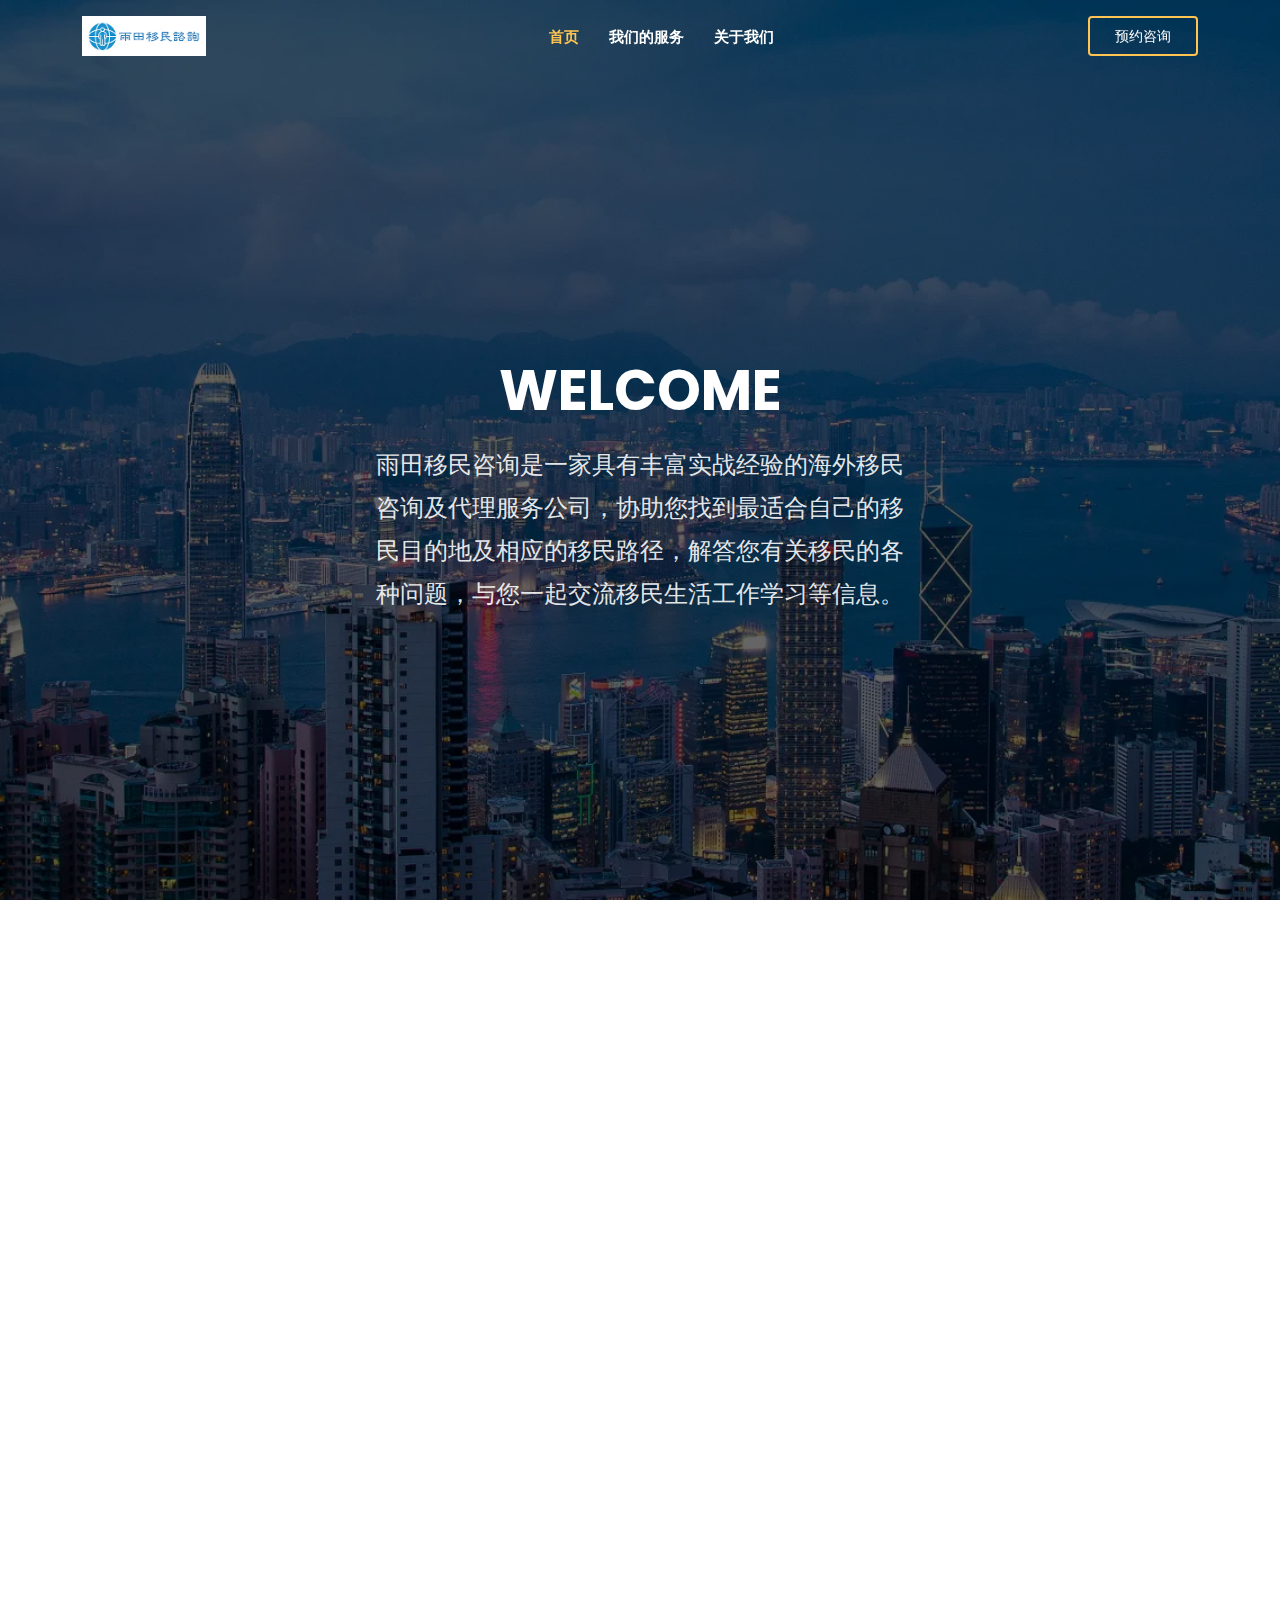
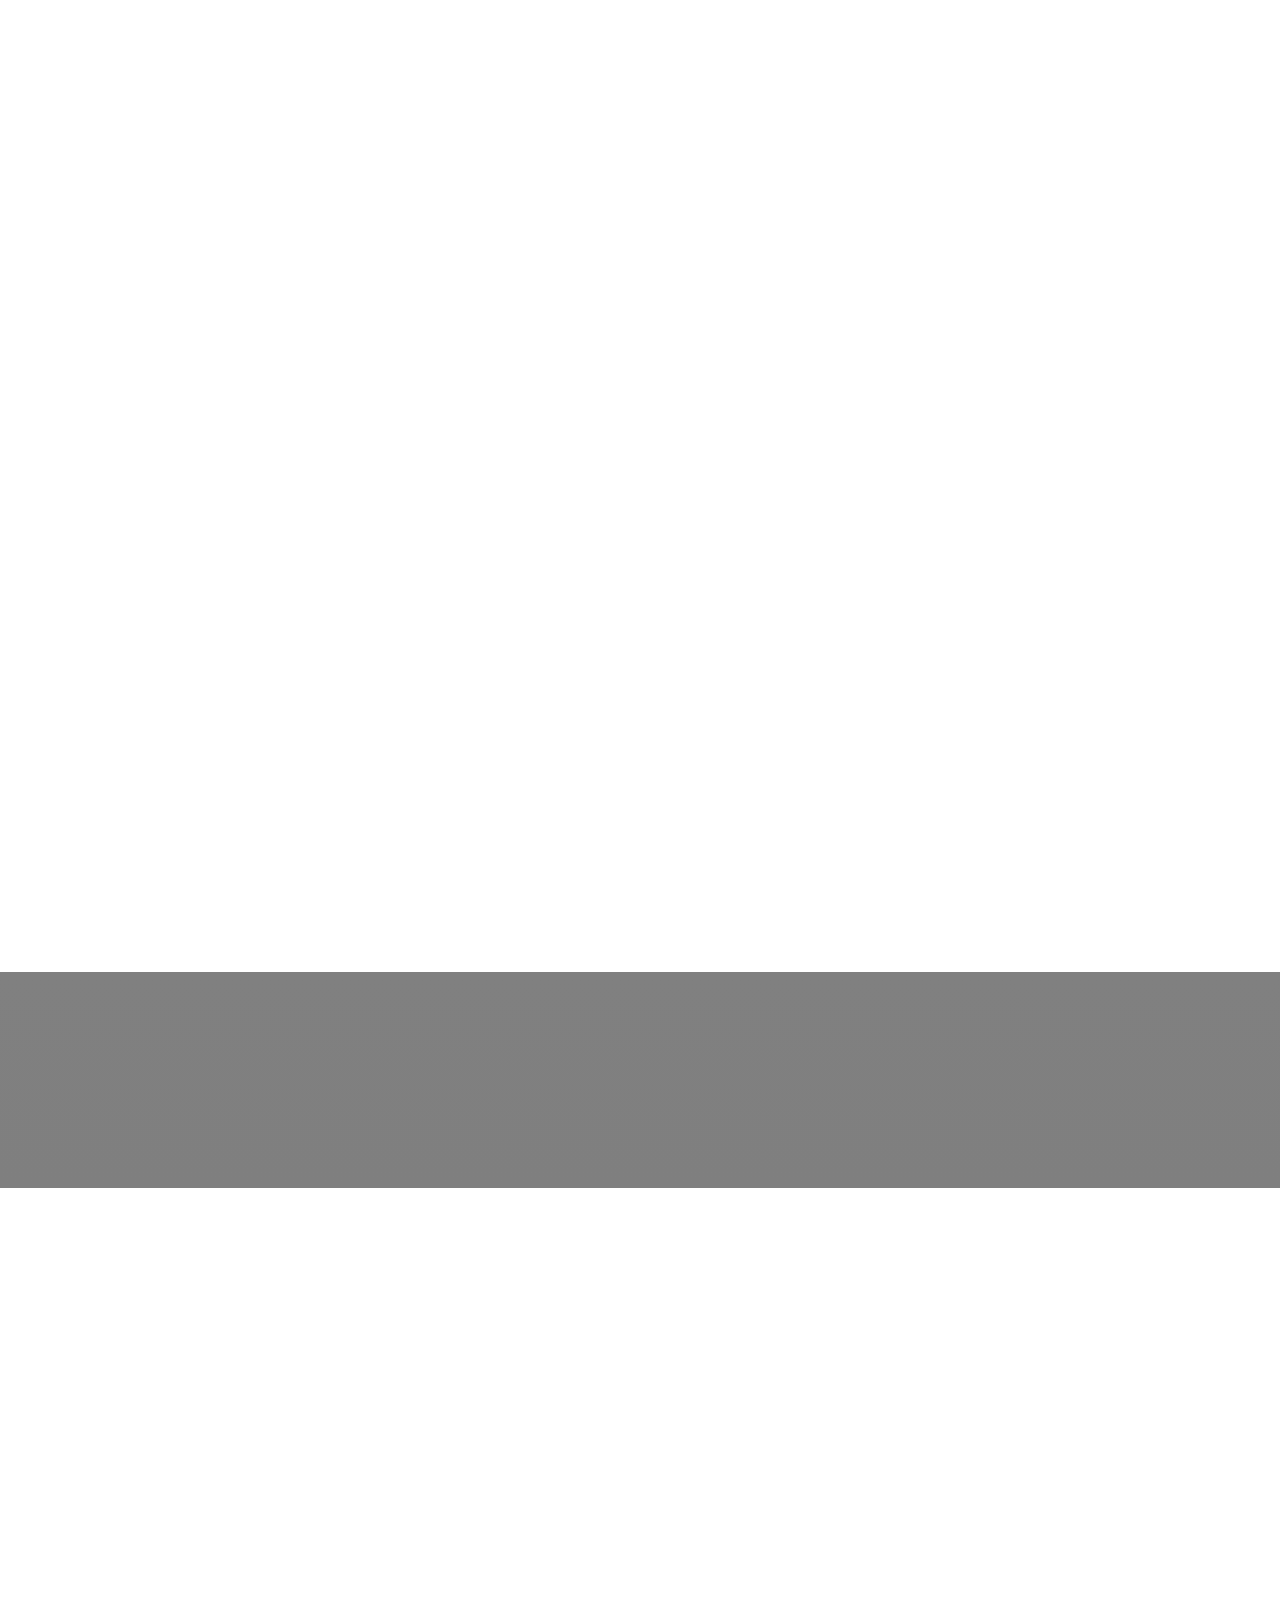
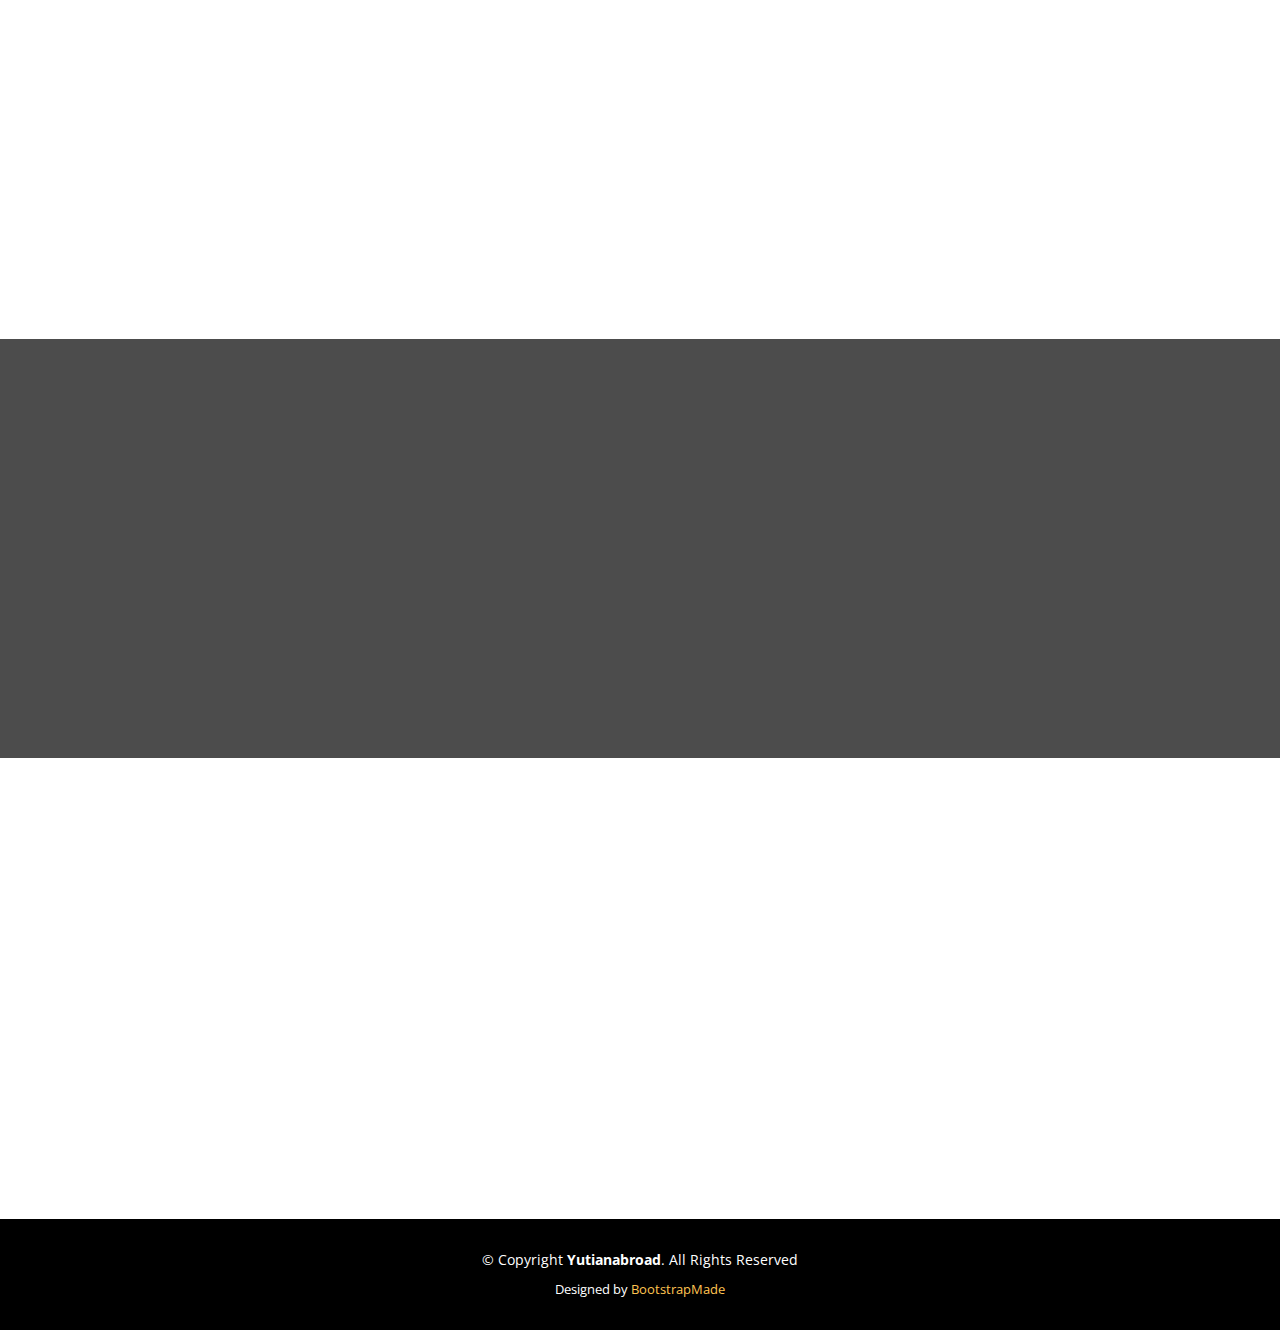
==== index.html @ 9e5bbc2f "add flags instead of clients." ====
<!DOCTYPE html>
<html lang="en">

<head>
  <meta charset="utf-8">
  <meta content="width=device-width, initial-scale=1.0" name="viewport">

  <title>雨田移民咨询 | 海外移民咨询及代理服务</title>
  <meta content="雨田移民咨询是一家具有丰富实战经验的海外移民咨询及代理服务公司，协助您找到最适合自己的移民目的地及相应的移民路径，解答您有关移民的各种问题，与您一起交流移民生活工作学习等信息。" name="description">
  <meta content="移民, 移民咨询, 移民代理, 海外移民, 海外生活" name="keywords">

  <!-- Favicons -->
  <link href="assets/img/favicon.png" rel="icon">
  <link href="assets/img/apple-touch-icon.png" rel="apple-touch-icon">

  <!-- Google Fonts -->
  <link href="https://fonts.googleapis.com/css?family=Open+Sans:300,300i,400,400i,600,600i,700,700i|Raleway:300,300i,400,400i,500,500i,600,600i,700,700i|Poppins:300,300i,400,400i,500,500i,600,600i,700,700i" rel="stylesheet">

  <!-- Vendor CSS Files -->
  <link href="assets/vendor/aos/aos.css" rel="stylesheet">
  <link href="assets/vendor/bootstrap/css/bootstrap.min.css" rel="stylesheet">
  <link href="assets/vendor/bootstrap-icons/bootstrap-icons.css" rel="stylesheet">
  <link href="assets/vendor/boxicons/css/boxicons.min.css" rel="stylesheet">
  <link href="assets/vendor/glightbox/css/glightbox.min.css" rel="stylesheet">
  <link href="assets/vendor/remixicon/remixicon.css" rel="stylesheet">
  <link href="assets/vendor/swiper/swiper-bundle.min.css" rel="stylesheet">

  <!-- Template Main CSS File -->
  <link href="assets/css/style.css" rel="stylesheet">

  <!-- =======================================================
  * Template Name: Gp
  * Updated: Mar 13 2024 with Bootstrap v5.3.3
  * Template URL: https://bootstrapmade.com/gp-free-multipurpose-html-bootstrap-template/
  * Author: BootstrapMade.com
  * License: https://bootstrapmade.com/license/
  ======================================================== -->
</head>

<body>

  <!-- ======= Header ======= -->
  <header id="header" class="fixed-top ">
    <div class="container d-flex align-items-center justify-content-lg-between">

      <!--h1 class="logo me-auto me-lg-0"><a href="index.html">Gp<span>.</span></a></h1>-->
      <!-- Uncomment below if you prefer to use an image logo -->
      <a href="index.html" class="logo me-auto me-lg-0"><img src="assets/img/logo.png" alt="" class="img-fluid"></a>

      <nav id="navbar" class="navbar order-last order-lg-0">
        <ul>
          <li><a class="nav-link scrollto active" href="#hero">首页</a></li>
          <li><a class="nav-link scrollto" href="#services">我们的服务</a></li>
          <!--li><a class="nav-link scrollto " href="#portfolio">Portfolio</a></li-->
          <!--li><a class="nav-link scrollto" href="#team">Team</a></li-->
          <!--li class="dropdown"><a href="#"><span>Drop Down</span> <i class="bi bi-chevron-down"></i></a>
            <ul>
              <li><a href="#">Drop Down 1</a></li>
              <li class="dropdown"><a href="#"><span>Deep Drop Down</span> <i class="bi bi-chevron-right"></i></a>
                <ul>
                  <li><a href="#">Deep Drop Down 1</a></li>
                  <li><a href="#">Deep Drop Down 2</a></li>
                  <li><a href="#">Deep Drop Down 3</a></li>
                  <li><a href="#">Deep Drop Down 4</a></li>
                  <li><a href="#">Deep Drop Down 5</a></li>
                </ul>
              </li>
              <li><a href="#">Drop Down 2</a></li>
              <li><a href="#">Drop Down 3</a></li>
              <li><a href="#">Drop Down 4</a></li>
            </ul>
          </li-->
          <li><a class="nav-link scrollto" href="#about">关于我们</a></li>
          <!--li><a class="nav-link scrollto" href="#contact">联系我们</a></li-->
        </ul>
        <i class="bi bi-list mobile-nav-toggle"></i>
      </nav><!-- .navbar -->

      <!-- TODO: Update the follow link with Calendly events link. -->
      <a href="#about" class="get-started-btn scrollto">预约咨询</a>

    </div>
  </header><!-- End Header -->

  <!-- ======= Hero Section ======= -->
  <section id="hero" class="d-flex align-items-center justify-content-center">
    <div class="container" data-aos="fade-up">

      <div class="row justify-content-center" data-aos="fade-up" data-aos-delay="150">
        <div class="col-xl-6 col-lg-8">
          <h1>WELCOME</h1>
          <h2>雨田移民咨询是一家具有丰富实战经验的海外移民咨询及代理服务公司，协助您找到最适合自己的移民目的地及相应的移民路径，解答您有关移民的各种问题，与您一起交流移民生活工作学习等信息。</h2>
        </div>
      </div>

      <!--div class="row gy-4 mt-5 justify-content-center" data-aos="zoom-in" data-aos-delay="250">
        <div class="col-xl-2 col-md-4">
          <div class="icon-box">
            <i class="ri-store-line"></i>
            <h3><a href="">Lorem Ipsum</a></h3>
          </div>
        </div>
        <div class="col-xl-2 col-md-4">
          <div class="icon-box">
            <i class="ri-bar-chart-box-line"></i>
            <h3><a href="">Dolor Sitema</a></h3>
          </div>
        </div>
        <div class="col-xl-2 col-md-4">
          <div class="icon-box">
            <i class="ri-calendar-todo-line"></i>
            <h3><a href="">Sedare Perspiciatis</a></h3>
          </div>
        </div>
        <div class="col-xl-2 col-md-4">
          <div class="icon-box">
            <i class="ri-paint-brush-line"></i>
            <h3><a href="">Magni Dolores</a></h3>
          </div>
        </div>
        <div class="col-xl-2 col-md-4">
          <div class="icon-box">
            <i class="ri-database-2-line"></i>
            <h3><a href="">Nemos Enimade</a></h3>
          </div>
        </div>
      </div-->

    </div>
  </section><!-- End Hero -->

  <main id="main">

    

    <!-- ======= Clients Section ======= -->
    <section id="clients" class="clients">
      <div class="container" data-aos="zoom-in">

        <div class="clients-slider swiper">
          <div class="swiper-wrapper align-items-center">
            <div class="swiper-slide"><img src="assets/img/flags/flag_01.png" class="img-fluid" alt=""></div>
            <div class="swiper-slide"><img src="assets/img/flags/flag_02.png" class="img-fluid" alt=""></div>
            <div class="swiper-slide"><img src="assets/img/flags/flag_03.png" class="img-fluid" alt=""></div>
            <div class="swiper-slide"><img src="assets/img/flags/flag_04.png" class="img-fluid" alt=""></div>
            <div class="swiper-slide"><img src="assets/img/flags/flag_05.png" class="img-fluid" alt=""></div>
            <div class="swiper-slide"><img src="assets/img/flags/flag_06.png" class="img-fluid" alt=""></div>
            <div class="swiper-slide"><img src="assets/img/flags/flag_07.png" class="img-fluid" alt=""></div>
            <div class="swiper-slide"><img src="assets/img/flags/flag_08.png" class="img-fluid" alt=""></div>
            <div class="swiper-slide"><img src="assets/img/flags/flag_09.png" class="img-fluid" alt=""></div>
            <div class="swiper-slide"><img src="assets/img/flags/flag_10.png" class="img-fluid" alt=""></div>
            <div class="swiper-slide"><img src="assets/img/flags/flag_11.png" class="img-fluid" alt=""></div>
            <div class="swiper-slide"><img src="assets/img/flags/flag_12.png" class="img-fluid" alt=""></div>
            <div class="swiper-slide"><img src="assets/img/flags/flag_13.png" class="img-fluid" alt=""></div>
            <div class="swiper-slide"><img src="assets/img/flags/flag_14.png" class="img-fluid" alt=""></div>
            <div class="swiper-slide"><img src="assets/img/flags/flag_15.png" class="img-fluid" alt=""></div>
            <div class="swiper-slide"><img src="assets/img/flags/flag_16.png" class="img-fluid" alt=""></div>
          </div>
          <div class="swiper-pagination"></div>
        </div>

      </div>
    </section><!-- End Clients Section -->

    <!-- ======= Features Section ======= -->
    <section id="features" class="features">
      <div class="container" data-aos="fade-up">

        <div class="row">
          <div class="image col-lg-6" style='background-image: url("assets/img/features.jpg");' data-aos="fade-right"></div>
          <div class="col-lg-6" data-aos="fade-left" data-aos-delay="100">
            <div class="icon-box mt-5 mt-lg-0" data-aos="zoom-in" data-aos-delay="150">
              <i class="bx bx-receipt"></i>
              <h4>专注</h4>
              <p>长期专注于提供移民方向和可能性分析，给客户提供最佳的选择。</p>
            </div>
            <div class="icon-box mt-5" data-aos="zoom-in" data-aos-delay="150">
              <i class="bx bx-cube-alt"></i>
              <h4>可靠</h4>
              <p>从市面上所有可靠的移民项目出发，根据需求拼接组合，为您定制自己专属的移民方案。</p>
            </div>
            <div class="icon-box mt-5" data-aos="zoom-in" data-aos-delay="150">
              <i class="bx bx-images"></i>
              <h4>资深</h4>
              <p>具备十余年的移民研究经验，熟悉东亚、西欧及北美多国移民项目，并且在海外生活多年。</p>
            </div>
            <div class="icon-box mt-5" data-aos="zoom-in" data-aos-delay="150">
              <i class="bx bx-shield"></i>
              <h4>安全</h4>
              <p>重视客户隐私保护，采用安全沟通方式，预约仅需真实电子邮箱，沟通全程语音不露脸。</p>
            </div>
          </div>
        </div>

      </div>
    </section><!-- End Features Section -->

    <!-- ======= Services Section ======= -->
    <section id="services" class="services">
      <div class="container" data-aos="fade-up">

        <div class="section-title">
          <h2>Services</h2>
          <p>我们的服务</p>
        </div>

        <div class="row">
          <div class="col-lg-4 col-md-6 d-flex align-items-stretch" data-aos="zoom-in" data-aos-delay="100">
            <div class="icon-box">
              <div class="icon"><i class="bx bxl-dribbble"></i></div>
              <!-- TODO: Update the follow link with Calendly event link. -->
              <h4><a href="">移民规划咨询</a></h4>
              <p>我们专注于了解您的需求，为您量身定制个性化的移民策略。</p>
            </div>
          </div>

          <div class="col-lg-4 col-md-6 d-flex align-items-stretch mt-4 mt-md-0" data-aos="zoom-in" data-aos-delay="200">
            <div class="icon-box">
              <div class="icon"><i class="bx bx-file"></i></div>
              <!-- TODO: Update the follow link with Calendly event link. -->
              <h4><a href="">海外生活咨询</a></h4>
              <p>我们提供细致入微的生活指导，帮您解答海外居住、文化适应等各方面问题，让您的国外生活轻松自如。</p>
            </div>
          </div>

          <div class="col-lg-4 col-md-6 d-flex align-items-stretch mt-4 mt-lg-0" data-aos="zoom-in" data-aos-delay="300">
            <div class="icon-box">
              <div class="icon"><i class="bx bx-tachometer"></i></div>
              <!-- TODO: Update the follow link with Calendly event link. -->
              <h4><a href="">远程安家协助</a></h4>
              <p>搬迁国外是一大挑战，我们致力于简化您的搬家过程，让它变得无忧无虑。</p>
            </div>
          </div>

          <div class="col-lg-4 col-md-6 d-flex align-items-stretch mt-4" data-aos="zoom-in" data-aos-delay="100">
            <div class="icon-box">
              <div class="icon"><i class="bx bx-world"></i></div>
              <!-- TODO: Update the follow link with Calendly event link. -->
              <h4><a href="">海外IT求职服务</a></h4>
              <p>为您的海外IT职业道路提供辅导和简历优化服务，助您获得理想工作。</p>
            </div>
          </div>

          <!--div class="col-lg-4 col-md-6 d-flex align-items-stretch mt-4" data-aos="zoom-in" data-aos-delay="200">
            <div class="icon-box">
              <div class="icon"><i class="bx bx-slideshow"></i></div>
              <h4><a href="">Dele cardo</a></h4>
              <p>Quis consequatur saepe eligendi voluptatem consequatur dolor consequuntur</p>
            </div>
          </div-->

          <!--div class="col-lg-4 col-md-6 d-flex align-items-stretch mt-4" data-aos="zoom-in" data-aos-delay="300">
            <div class="icon-box">
              <div class="icon"><i class="bx bx-arch"></i></div>
              <h4><a href="">Divera don</a></h4>
              <p>Modi nostrum vel laborum. Porro fugit error sit minus sapiente sit aspernatur</p>
            </div>
          </div-->

        </div>

      </div>
    </section><!-- End Services Section -->

    <!-- ======= Cta Section ======= -->
    <section id="cta" class="cta">
      <div class="container" data-aos="zoom-in">

        <div class="text-center">
          <h3>移民就是投资未来，赶快行动吧！</h3>
          <!--p> Duis aute irure dolor in reprehenderit in voluptate velit esse cillum dolore eu fugiat nulla pariatur. Excepteur sint occaecat cupidatat non proident, sunt in culpa qui officia deserunt mollit anim id est laborum.</p-->
          <!-- TODO: Update the follow link with Calendly events link. -->
          <a class="cta-btn" href="#">即刻预约</a>
        </div>

      </div>
    </section><!-- End Cta Section -->

    <!-- ======= About Section ======= -->
    <section id="about" class="about">
      <div class="container" data-aos="fade-up">

        <div class="row">
          <div class="col-lg-6 order-1 order-lg-2" data-aos="fade-left" data-aos-delay="100">
            <img src="assets/img/about.png" class="img-fluid" alt="">
          </div>
          <div class="col-lg-6 pt-4 pt-lg-0 order-2 order-lg-1 content" data-aos="fade-right" data-aos-delay="100">
            <h3>关于我们</h3>
            <p class="fst-italic">
              雨田来自中国大陆，毕业后在国内从事多年IT相关工作，后来由于家庭原因，决定出国。在研究及实践移民的十多年中，雨田DIY了亚洲、西欧及北美多国的技术移民、工作签证、长居绿卡等项目，积累了丰富的海外移民相关经验。在出国定居的这些年里，雨田在​英国及加拿大长期居住，并且游历了欧美大部分国家和地区。
            </p>
            <p class="fst-italic">
              国内最近几年兴起了“润”的风潮，但我们发现相当一部分想移民的朋友对于移民相关的概念及各国的移民政策并不熟悉，对自己的真实需求以及市场情况并不了解，因此常常被一些不法移民中介坑钱坑时间。因此，我们建立了这个海外移民咨询服务，主要目的是希望给想移民的朋友提供一些最新的信息，以及分享我们十余年积累下来的移民经验，减少您踩坑的概率，同时也为一些需要帮助的朋友提供力所能及的移民代理协助。
            </p>
            <ul>
              <li><i class="ri-check-double-line"></i> 专业精神：我们秉持专业态度，为客户提供专业的移民服务。</li>
              <li><i class="ri-check-double-line"></i> 诚信合规：我们诚信经营，遵守法规和规范，为您提供安全合规的移民解决方案。</li>
              <li><i class="ri-check-double-line"></i> 客户至上：我们始终把客户放在第一位，尽力满足客户的需求，并持续优化我们的服务。</li>
            </ul>
            <p>
              我们的愿景是：打造一个可靠、专业的线上平台，向用户全面展示雨田移民咨询公司的专业能力和优质服务，帮助更多的朋友实现移民海外的愿望。
            </p>
          </div>
        </div>

      </div>
    </section><!-- End About Section -->

    <!-- ======= Portfolio Section ======= -->
    <!--section id="portfolio" class="portfolio">
      <div class="container" data-aos="fade-up">

        <div class="section-title">
          <h2>Portfolio</h2>
          <p>Check our Portfolio</p>
        </div>

        <div class="row" data-aos="fade-up" data-aos-delay="100">
          <div class="col-lg-12 d-flex justify-content-center">
            <ul id="portfolio-flters">
              <li data-filter="*" class="filter-active">All</li>
              <li data-filter=".filter-app">App</li>
              <li data-filter=".filter-card">Card</li>
              <li data-filter=".filter-web">Web</li>
            </ul>
          </div>
        </div>

        <div class="row portfolio-container" data-aos="fade-up" data-aos-delay="200">

          <div class="col-lg-4 col-md-6 portfolio-item filter-app">
            <div class="portfolio-wrap">
              <img src="assets/img/portfolio/portfolio-1.jpg" class="img-fluid" alt="">
              <div class="portfolio-info">
                <h4>App 1</h4>
                <p>App</p>
                <div class="portfolio-links">
                  <a href="assets/img/portfolio/portfolio-1.jpg" data-gallery="portfolioGallery" class="portfolio-lightbox" title="App 1"><i class="bx bx-plus"></i></a>
                  <a href="portfolio-details.html" title="More Details"><i class="bx bx-link"></i></a>
                </div>
              </div>
            </div>
          </div>

          <div class="col-lg-4 col-md-6 portfolio-item filter-web">
            <div class="portfolio-wrap">
              <img src="assets/img/portfolio/portfolio-2.jpg" class="img-fluid" alt="">
              <div class="portfolio-info">
                <h4>Web 3</h4>
                <p>Web</p>
                <div class="portfolio-links">
                  <a href="assets/img/portfolio/portfolio-2.jpg" data-gallery="portfolioGallery" class="portfolio-lightbox" title="Web 3"><i class="bx bx-plus"></i></a>
                  <a href="portfolio-details.html" title="More Details"><i class="bx bx-link"></i></a>
                </div>
              </div>
            </div>
          </div>

          <div class="col-lg-4 col-md-6 portfolio-item filter-app">
            <div class="portfolio-wrap">
              <img src="assets/img/portfolio/portfolio-3.jpg" class="img-fluid" alt="">
              <div class="portfolio-info">
                <h4>App 2</h4>
                <p>App</p>
                <div class="portfolio-links">
                  <a href="assets/img/portfolio/portfolio-3.jpg" data-gallery="portfolioGallery" class="portfolio-lightbox" title="App 2"><i class="bx bx-plus"></i></a>
                  <a href="portfolio-details.html" title="More Details"><i class="bx bx-link"></i></a>
                </div>
              </div>
            </div>
          </div>

          <div class="col-lg-4 col-md-6 portfolio-item filter-card">
            <div class="portfolio-wrap">
              <img src="assets/img/portfolio/portfolio-4.jpg" class="img-fluid" alt="">
              <div class="portfolio-info">
                <h4>Card 2</h4>
                <p>Card</p>
                <div class="portfolio-links">
                  <a href="assets/img/portfolio/portfolio-4.jpg" data-gallery="portfolioGallery" class="portfolio-lightbox" title="Card 2"><i class="bx bx-plus"></i></a>
                  <a href="portfolio-details.html" title="More Details"><i class="bx bx-link"></i></a>
                </div>
              </div>
            </div>
          </div>

          <div class="col-lg-4 col-md-6 portfolio-item filter-web">
            <div class="portfolio-wrap">
              <img src="assets/img/portfolio/portfolio-5.jpg" class="img-fluid" alt="">
              <div class="portfolio-info">
                <h4>Web 2</h4>
                <p>Web</p>
                <div class="portfolio-links">
                  <a href="assets/img/portfolio/portfolio-5.jpg" data-gallery="portfolioGallery" class="portfolio-lightbox" title="Web 2"><i class="bx bx-plus"></i></a>
                  <a href="portfolio-details.html" title="More Details"><i class="bx bx-link"></i></a>
                </div>
              </div>
            </div>
          </div>

          <div class="col-lg-4 col-md-6 portfolio-item filter-app">
            <div class="portfolio-wrap">
              <img src="assets/img/portfolio/portfolio-6.jpg" class="img-fluid" alt="">
              <div class="portfolio-info">
                <h4>App 3</h4>
                <p>App</p>
                <div class="portfolio-links">
                  <a href="assets/img/portfolio/portfolio-6.jpg" data-gallery="portfolioGallery" class="portfolio-lightbox" title="App 3"><i class="bx bx-plus"></i></a>
                  <a href="portfolio-details.html" title="More Details"><i class="bx bx-link"></i></a>
                </div>
              </div>
            </div>
          </div>

          <div class="col-lg-4 col-md-6 portfolio-item filter-card">
            <div class="portfolio-wrap">
              <img src="assets/img/portfolio/portfolio-7.jpg" class="img-fluid" alt="">
              <div class="portfolio-info">
                <h4>Card 1</h4>
                <p>Card</p>
                <div class="portfolio-links">
                  <a href="assets/img/portfolio/portfolio-7.jpg" data-gallery="portfolioGallery" class="portfolio-lightbox" title="Card 1"><i class="bx bx-plus"></i></a>
                  <a href="portfolio-details.html" title="More Details"><i class="bx bx-link"></i></a>
                </div>
              </div>
            </div>
          </div>

          <div class="col-lg-4 col-md-6 portfolio-item filter-card">
            <div class="portfolio-wrap">
              <img src="assets/img/portfolio/portfolio-8.jpg" class="img-fluid" alt="">
              <div class="portfolio-info">
                <h4>Card 3</h4>
                <p>Card</p>
                <div class="portfolio-links">
                  <a href="assets/img/portfolio/portfolio-8.jpg" data-gallery="portfolioGallery" class="portfolio-lightbox" title="Card 3"><i class="bx bx-plus"></i></a>
                  <a href="portfolio-details.html" title="More Details"><i class="bx bx-link"></i></a>
                </div>
              </div>
            </div>
          </div>

          <div class="col-lg-4 col-md-6 portfolio-item filter-web">
            <div class="portfolio-wrap">
              <img src="assets/img/portfolio/portfolio-9.jpg" class="img-fluid" alt="">
              <div class="portfolio-info">
                <h4>Web 3</h4>
                <p>Web</p>
                <div class="portfolio-links">
                  <a href="assets/img/portfolio/portfolio-9.jpg" data-gallery="portfolioGallery" class="portfolio-lightbox" title="Web 3"><i class="bx bx-plus"></i></a>
                  <a href="portfolio-details.html" title="More Details"><i class="bx bx-link"></i></a>
                </div>
              </div>
            </div>
          </div>

        </div>

      </div>
    </section--><!-- End Portfolio Section -->

    <!-- ======= Counts Section ======= -->
    <!--section id="counts" class="counts">
      <div class="container" data-aos="fade-up">

        <div class="row no-gutters">
          <div class="image col-xl-5 d-flex align-items-stretch justify-content-center justify-content-lg-start" data-aos="fade-right" data-aos-delay="100"></div>
          <div class="col-xl-7 ps-4 ps-lg-5 pe-4 pe-lg-1 d-flex align-items-stretch" data-aos="fade-left" data-aos-delay="100">
            <div class="content d-flex flex-column justify-content-center">
              <h3>Voluptatem dignissimos provident quasi</h3>
              <p>
                Lorem ipsum dolor sit amet, consectetur adipiscing elit, sed do eiusmod tempor incididunt ut labore et dolore magna aliqua. Duis aute irure dolor in reprehenderit
              </p>
              <div class="row">
                <div class="col-md-6 d-md-flex align-items-md-stretch">
                  <div class="count-box">
                    <i class="bi bi-emoji-smile"></i>
                    <span data-purecounter-start="0" data-purecounter-end="65" data-purecounter-duration="2" class="purecounter"></span>
                    <p><strong>Happy Clients</strong> consequuntur voluptas nostrum aliquid ipsam architecto ut.</p>
                  </div>
                </div>

                <div class="col-md-6 d-md-flex align-items-md-stretch">
                  <div class="count-box">
                    <i class="bi bi-journal-richtext"></i>
                    <span data-purecounter-start="0" data-purecounter-end="85" data-purecounter-duration="2" class="purecounter"></span>
                    <p><strong>Projects</strong> adipisci atque cum quia aspernatur totam laudantium et quia dere tan</p>
                  </div>
                </div>

                <div class="col-md-6 d-md-flex align-items-md-stretch">
                  <div class="count-box">
                    <i class="bi bi-clock"></i>
                    <span data-purecounter-start="0" data-purecounter-end="35" data-purecounter-duration="4" class="purecounter"></span>
                    <p><strong>Years of experience</strong> aut commodi quaerat modi aliquam nam ducimus aut voluptate non vel</p>
                  </div>
                </div>

                <div class="col-md-6 d-md-flex align-items-md-stretch">
                  <div class="count-box">
                    <i class="bi bi-award"></i>
                    <span data-purecounter-start="0" data-purecounter-end="20" data-purecounter-duration="4" class="purecounter"></span>
                    <p><strong>Awards</strong> rerum asperiores dolor alias quo reprehenderit eum et nemo pad der</p>
                  </div>
                </div>
              </div>
            </div>
          </div>
        </div>

      </div>
    </section--><!-- End Counts Section -->

    <!-- ======= Testimonials Section ======= -->
    <section id="testimonials" class="testimonials">
      <div class="container" data-aos="zoom-in">

        <div class="testimonials-slider swiper" data-aos="fade-up" data-aos-delay="100">
          <div class="swiper-wrapper">

            <div class="swiper-slide">
              <div class="testimonial-item">
                <img src="assets/img/testimonials/testimonials-1.jpg" class="testimonial-img" alt="">
                <h3>Zach</h3>
                <h4>美国客户</h4>
                <p>
                  <i class="bx bxs-quote-alt-left quote-icon-left"></i>
                  真的很敬佩雨田，不光自己摸着石头过河，给一家人都办好了永居，还愿意把自己的经验分享给大家，真的很厉害！
                  <i class="bx bxs-quote-alt-right quote-icon-right"></i>
                </p>
              </div>
            </div><!-- End testimonial item -->

            <div class="swiper-slide">
              <div class="testimonial-item">
                <img src="assets/img/testimonials/testimonials-2.jpg" class="testimonial-img" alt="">
                <h3>Nancy</h3>
                <h4>美国客户</h4>
                <p>
                  <i class="bx bxs-quote-alt-left quote-icon-left"></i>
                  雨田讲的每一句话都是确确实实真真切切的，我非常感谢你给了我非常有力的帮助和指点。
                  <i class="bx bxs-quote-alt-right quote-icon-right"></i>
                </p>
              </div>
            </div><!-- End testimonial item -->

            <div class="swiper-slide">
              <div class="testimonial-item">
                <img src="assets/img/testimonials/testimonials-3.jpg" class="testimonial-img" alt="">
                <h3>Amanda</h3>
                <h4>加拿大客户</h4>
                <p>
                  <i class="bx bxs-quote-alt-left quote-icon-left"></i>
                  谢谢雨田这么有耐心为我讲解，都不知道说什么好，真的非常非常感谢！
                  <i class="bx bxs-quote-alt-right quote-icon-right"></i>
                </p>
              </div>
            </div><!-- End testimonial item -->

            <!--div class="swiper-slide">
              <div class="testimonial-item">
                <img src="assets/img/testimonials/testimonials-4.jpg" class="testimonial-img" alt="">
                <h3>Matt Brandon</h3>
                <h4>Freelancer</h4>
                <p>
                  <i class="bx bxs-quote-alt-left quote-icon-left"></i>
                  Fugiat enim eram quae cillum dolore dolor amet nulla culpa multos export minim fugiat minim velit minim dolor enim duis veniam ipsum anim magna sunt elit fore quem dolore labore illum veniam.
                  <i class="bx bxs-quote-alt-right quote-icon-right"></i>
                </p>
              </div>
            </div--><!-- End testimonial item -->

            <!--div class="swiper-slide">
              <div class="testimonial-item">
                <img src="assets/img/testimonials/testimonials-5.jpg" class="testimonial-img" alt="">
                <h3>John Larson</h3>
                <h4>Entrepreneur</h4>
                <p>
                  <i class="bx bxs-quote-alt-left quote-icon-left"></i>
                  Quis quorum aliqua sint quem legam fore sunt eram irure aliqua veniam tempor noster veniam enim culpa labore duis sunt culpa nulla illum cillum fugiat legam esse veniam culpa fore nisi cillum quid.
                  <i class="bx bxs-quote-alt-right quote-icon-right"></i>
                </p>
              </div>
            </div--><!-- End testimonial item -->
          </div>
          <div class="swiper-pagination"></div>
        </div>

      </div>
    </section><!-- End Testimonials Section -->

    <!-- ======= Team Section ======= -->
    <!--section id="team" class="team">
      <div class="container" data-aos="fade-up">

        <div class="section-title">
          <h2>Team</h2>
          <p>Check our Team</p>
        </div>

        <div class="row">

          <div class="col-lg-3 col-md-6 d-flex align-items-stretch">
            <div class="member" data-aos="fade-up" data-aos-delay="100">
              <div class="member-img">
                <img src="assets/img/team/team-1.jpg" class="img-fluid" alt="">
                <div class="social">
                  <a href=""><i class="bi bi-twitter"></i></a>
                  <a href=""><i class="bi bi-facebook"></i></a>
                  <a href=""><i class="bi bi-instagram"></i></a>
                  <a href=""><i class="bi bi-linkedin"></i></a>
                </div>
              </div>
              <div class="member-info">
                <h4>Walter White</h4>
                <span>Chief Executive Officer</span>
              </div>
            </div>
          </div>

          <div class="col-lg-3 col-md-6 d-flex align-items-stretch">
            <div class="member" data-aos="fade-up" data-aos-delay="200">
              <div class="member-img">
                <img src="assets/img/team/team-2.jpg" class="img-fluid" alt="">
                <div class="social">
                  <a href=""><i class="bi bi-twitter"></i></a>
                  <a href=""><i class="bi bi-facebook"></i></a>
                  <a href=""><i class="bi bi-instagram"></i></a>
                  <a href=""><i class="bi bi-linkedin"></i></a>
                </div>
              </div>
              <div class="member-info">
                <h4>Sarah Jhonson</h4>
                <span>Product Manager</span>
              </div>
            </div>
          </div>

          <div class="col-lg-3 col-md-6 d-flex align-items-stretch">
            <div class="member" data-aos="fade-up" data-aos-delay="300">
              <div class="member-img">
                <img src="assets/img/team/team-3.jpg" class="img-fluid" alt="">
                <div class="social">
                  <a href=""><i class="bi bi-twitter"></i></a>
                  <a href=""><i class="bi bi-facebook"></i></a>
                  <a href=""><i class="bi bi-instagram"></i></a>
                  <a href=""><i class="bi bi-linkedin"></i></a>
                </div>
              </div>
              <div class="member-info">
                <h4>William Anderson</h4>
                <span>CTO</span>
              </div>
            </div>
          </div>

          <div class="col-lg-3 col-md-6 d-flex align-items-stretch">
            <div class="member" data-aos="fade-up" data-aos-delay="400">
              <div class="member-img">
                <img src="assets/img/team/team-4.jpg" class="img-fluid" alt="">
                <div class="social">
                  <a href=""><i class="bi bi-twitter"></i></a>
                  <a href=""><i class="bi bi-facebook"></i></a>
                  <a href=""><i class="bi bi-instagram"></i></a>
                  <a href=""><i class="bi bi-linkedin"></i></a>
                </div>
              </div>
              <div class="member-info">
                <h4>Amanda Jepson</h4>
                <span>Accountant</span>
              </div>
            </div>
          </div>

        </div>

      </div>
    </section--><!-- End Team Section -->

    <!-- ======= Contact Section ======= -->
    <section id="contact" class="contact">
      <div class="container" data-aos="fade-up">

        <div class="section-title">
          <h2>Contact</h2>
          <p>联系我们</p>
        </div>

        <!--div>
          <iframe style="border:0; width: 100%; height: 270px;" src="https://www.google.com/maps/embed?pb=!1m14!1m8!1m3!1d12097.433213460943!2d-74.0062269!3d40.7101282!3m2!1i1024!2i768!4f13.1!3m3!1m2!1s0x0%3A0xb89d1fe6bc499443!2sDowntown+Conference+Center!5e0!3m2!1smk!2sbg!4v1539943755621" frameborder="0" allowfullscreen></iframe>
        </div-->

        <div class="row mt-5">

          <div class="col-lg-4">
            <div class="info">
              <div class="email">
                <i class="bi bi-envelope"></i>
                <h4>邮箱:</h4>
                <p>yutian.xb@gmail.com</p>
              </div>
            </div>
          </div>
    
          <div class="col-lg-4">
            <div class="info">
              <div class="phone">
                <i class="bi bi-phone"></i>
                <h4>微信:</h4>
                <p>yutianabroad</p>
              </div>
            </div>
          </div>

          <div class="col-lg-4">
            <div class="info">
              <div class="phone">
                <i class="bi bi-telegram"></i>
                <h4>Telegram:</h4>
                <p>@yutianabroad</p>
              </div>
            </div>
          </div>

          <div class="col-lg-4">
            <div class="info">
              <div class="phone">
                <i class="bi bi-youtube"></i>
                <h4>Youtube:</h4>
                <p><a href="https://www.youtube.com/@yutianabroad" target="_blank">@yutianabroad</a></p>
              </div>
            </div>
          </div>

          <div class="col-lg-4">
            <div class="info">
              <div class="phone">
                <i class="bi bi-book"></i>
                <h4>小红书:</h4>
                <p><a href="https://www.xiaohongshu.com/user/profile/61bda542000000001000e68f" target="_blank">雨田在海外</a></p>
              </div>
            </div>
          </div>

          <!--div class="col-lg-8 mt-5 mt-lg-0">

            <form action="forms/contact.php" method="post" role="form" class="php-email-form">
              <div class="row">
                <div class="col-md-6 form-group">
                  <input type="text" name="name" class="form-control" id="name" placeholder="您的名字" required>
                </div>
                <div class="col-md-6 form-group mt-3 mt-md-0">
                  <input type="email" class="form-control" name="email" id="email" placeholder="您的邮箱" required>
                </div>
              </div>
              <div class="form-group mt-3">
                <input type="text" class="form-control" name="subject" id="subject" placeholder="标题" required>
              </div>
              <div class="form-group mt-3">
                <textarea class="form-control" name="message" rows="5" placeholder="正文" required></textarea>
              </div>
              <div class="my-3">
                <div class="loading">加载中</div>
                <div class="error-message"></div>
                <div class="sent-message">您的消息已经送出。非常感谢！</div>
              </div>
              <div class="text-center"><button type="submit">发送消息</button></div>
            </form>

          </div-->

        </div>

      </div>
    </section><!-- End Contact Section -->

  </main><!-- End #main -->

  <!-- ======= Footer ======= -->
  <footer id="footer">
    <!--div class="footer-top">
      <div class="container">
        <div class="social-links mt-3">
          <a href="https://www.youtube.com/@yutianabroad" class="youtube"><i class="bx bxl-youtube"></i></a>
        </div>
        <div class="row">

          <div class="col-lg-3 col-md-6">
            <div class="footer-info">
              <h3>Gp<span>.</span></h3>
              <p>
                A108 Adam Street <br>
                NY 535022, USA<br><br>
                <strong>Phone:</strong> +1 5589 55488 55<br>
                <strong>Email:</strong> info@example.com<br>
              </p>
              <div class="social-links mt-3">
                <a href="#" class="twitter"><i class="bx bxl-twitter"></i></a>
                <a href="#" class="facebook"><i class="bx bxl-facebook"></i></a>
                <a href="#" class="instagram"><i class="bx bxl-instagram"></i></a>
                <a href="#" class="google-plus"><i class="bx bxl-skype"></i></a>
                <a href="#" class="linkedin"><i class="bx bxl-linkedin"></i></a>
              </div>
            </div>
          </div>

          <div class="col-lg-2 col-md-6 footer-links">
            <h4>Useful Links</h4>
            <ul>
              <li><i class="bx bx-chevron-right"></i> <a href="#">Home</a></li>
              <li><i class="bx bx-chevron-right"></i> <a href="#">About us</a></li>
              <li><i class="bx bx-chevron-right"></i> <a href="#">Services</a></li>
              <li><i class="bx bx-chevron-right"></i> <a href="#">Terms of service</a></li>
              <li><i class="bx bx-chevron-right"></i> <a href="#">Privacy policy</a></li>
            </ul>
          </div>

          <div class="col-lg-3 col-md-6 footer-links">
            <h4>Our Services</h4>
            <ul>
              <li><i class="bx bx-chevron-right"></i> <a href="#">Web Design</a></li>
              <li><i class="bx bx-chevron-right"></i> <a href="#">Web Development</a></li>
              <li><i class="bx bx-chevron-right"></i> <a href="#">Product Management</a></li>
              <li><i class="bx bx-chevron-right"></i> <a href="#">Marketing</a></li>
              <li><i class="bx bx-chevron-right"></i> <a href="#">Graphic Design</a></li>
            </ul>
          </div>

          <div class="col-lg-4 col-md-6 footer-newsletter">
            <h4>Our Newsletter</h4>
            <p>Tamen quem nulla quae legam multos aute sint culpa legam noster magna</p>
            <form action="" method="post">
              <input type="email" name="email"><input type="submit" value="Subscribe">
            </form>

          </div>

        </div>
      </div>
    </div-->

    <div class="container">
      <div class="copyright">
        &copy; Copyright <strong><span>Yutianabroad</span></strong>. All Rights Reserved
      </div>
      <div class="credits">
        <!-- All the links in the footer should remain intact. -->
        <!-- You can delete the links only if you purchased the pro version. -->
        <!-- Licensing information: https://bootstrapmade.com/license/ -->
        <!-- Purchase the pro version with working PHP/AJAX contact form: https://bootstrapmade.com/gp-free-multipurpose-html-bootstrap-template/ -->
        Designed by <a href="https://bootstrapmade.com/">BootstrapMade</a>
      </div>
    </div>
  </footer><!-- End Footer -->

  <div id="preloader"></div>
  <a href="#" class="back-to-top d-flex align-items-center justify-content-center"><i class="bi bi-arrow-up-short"></i></a>

  <!-- Vendor JS Files -->
  <script src="assets/vendor/purecounter/purecounter_vanilla.js"></script>
  <script src="assets/vendor/aos/aos.js"></script>
  <script src="assets/vendor/bootstrap/js/bootstrap.bundle.min.js"></script>
  <script src="assets/vendor/glightbox/js/glightbox.min.js"></script>
  <script src="assets/vendor/isotope-layout/isotope.pkgd.min.js"></script>
  <script src="assets/vendor/swiper/swiper-bundle.min.js"></script>
  <script src="assets/vendor/php-email-form/validate.js"></script>

  <!-- Template Main JS File -->
  <script src="assets/js/main.js"></script>

</body>

</html>
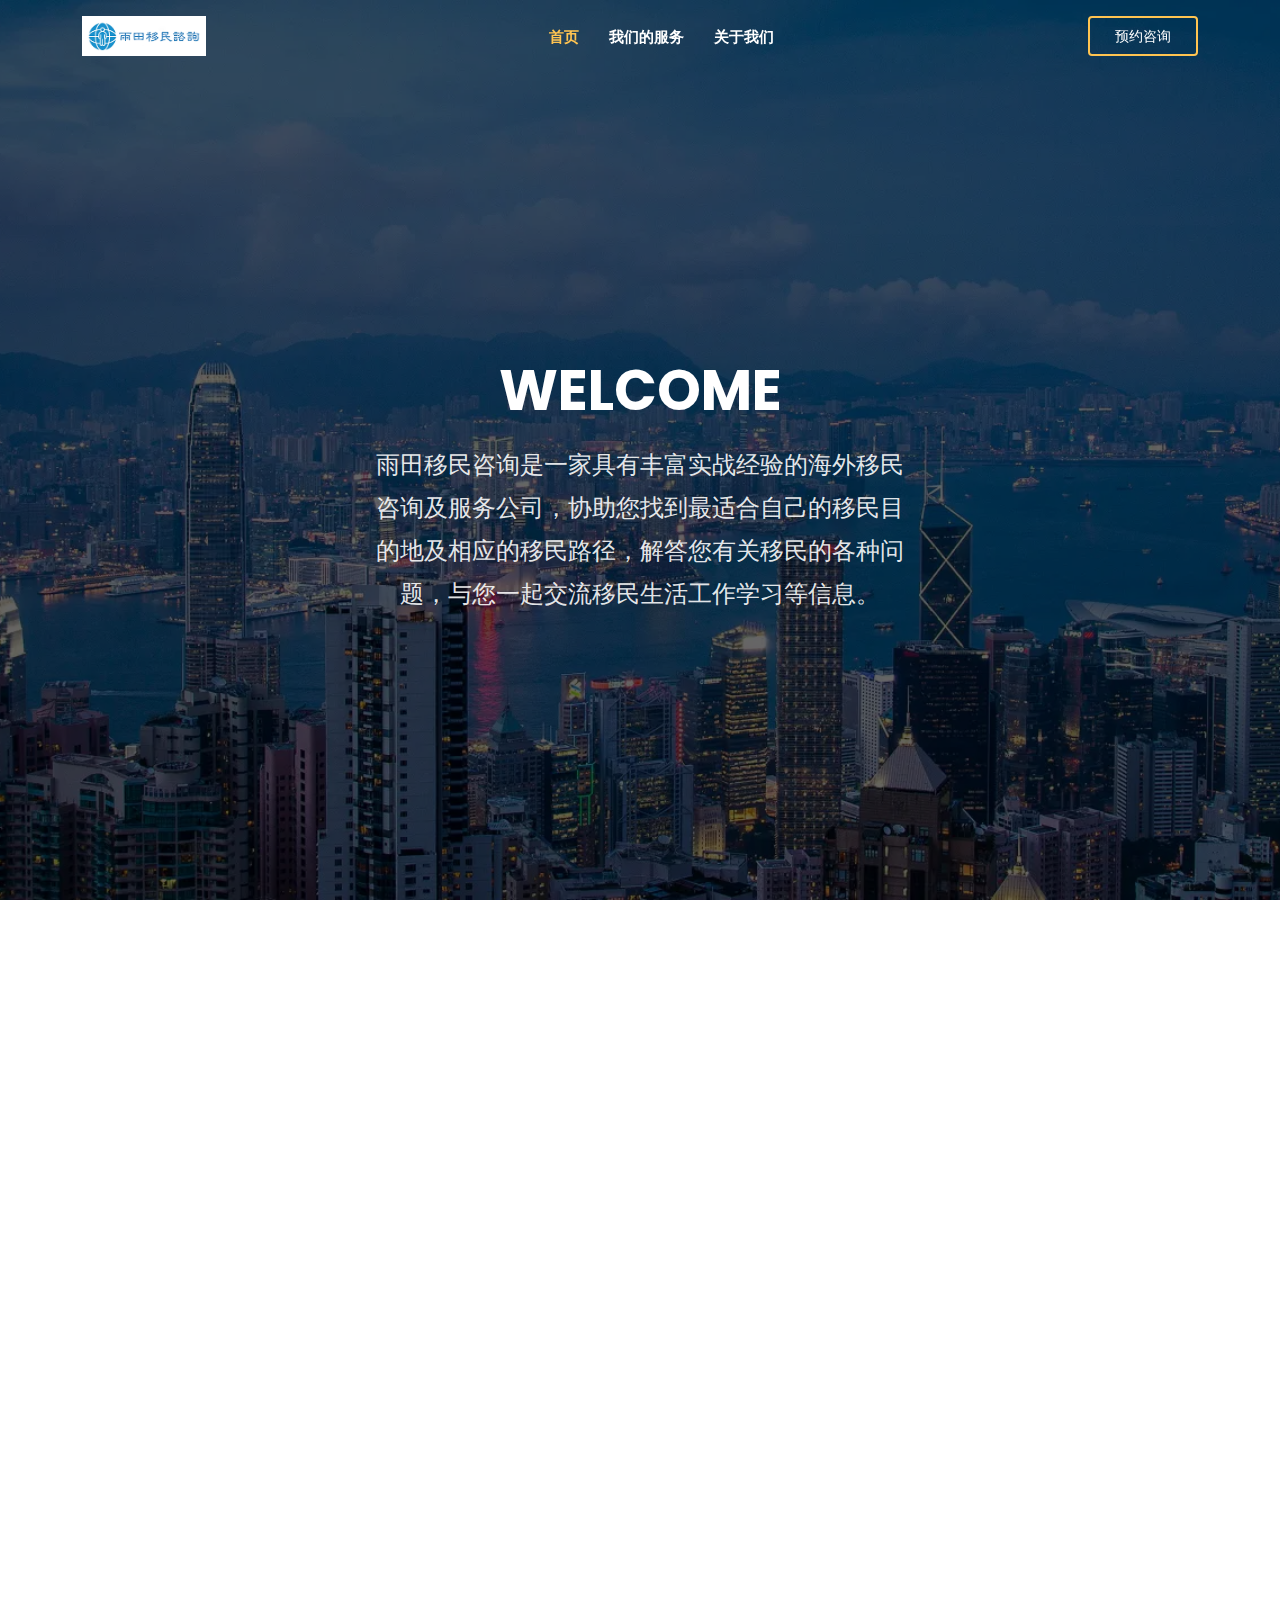
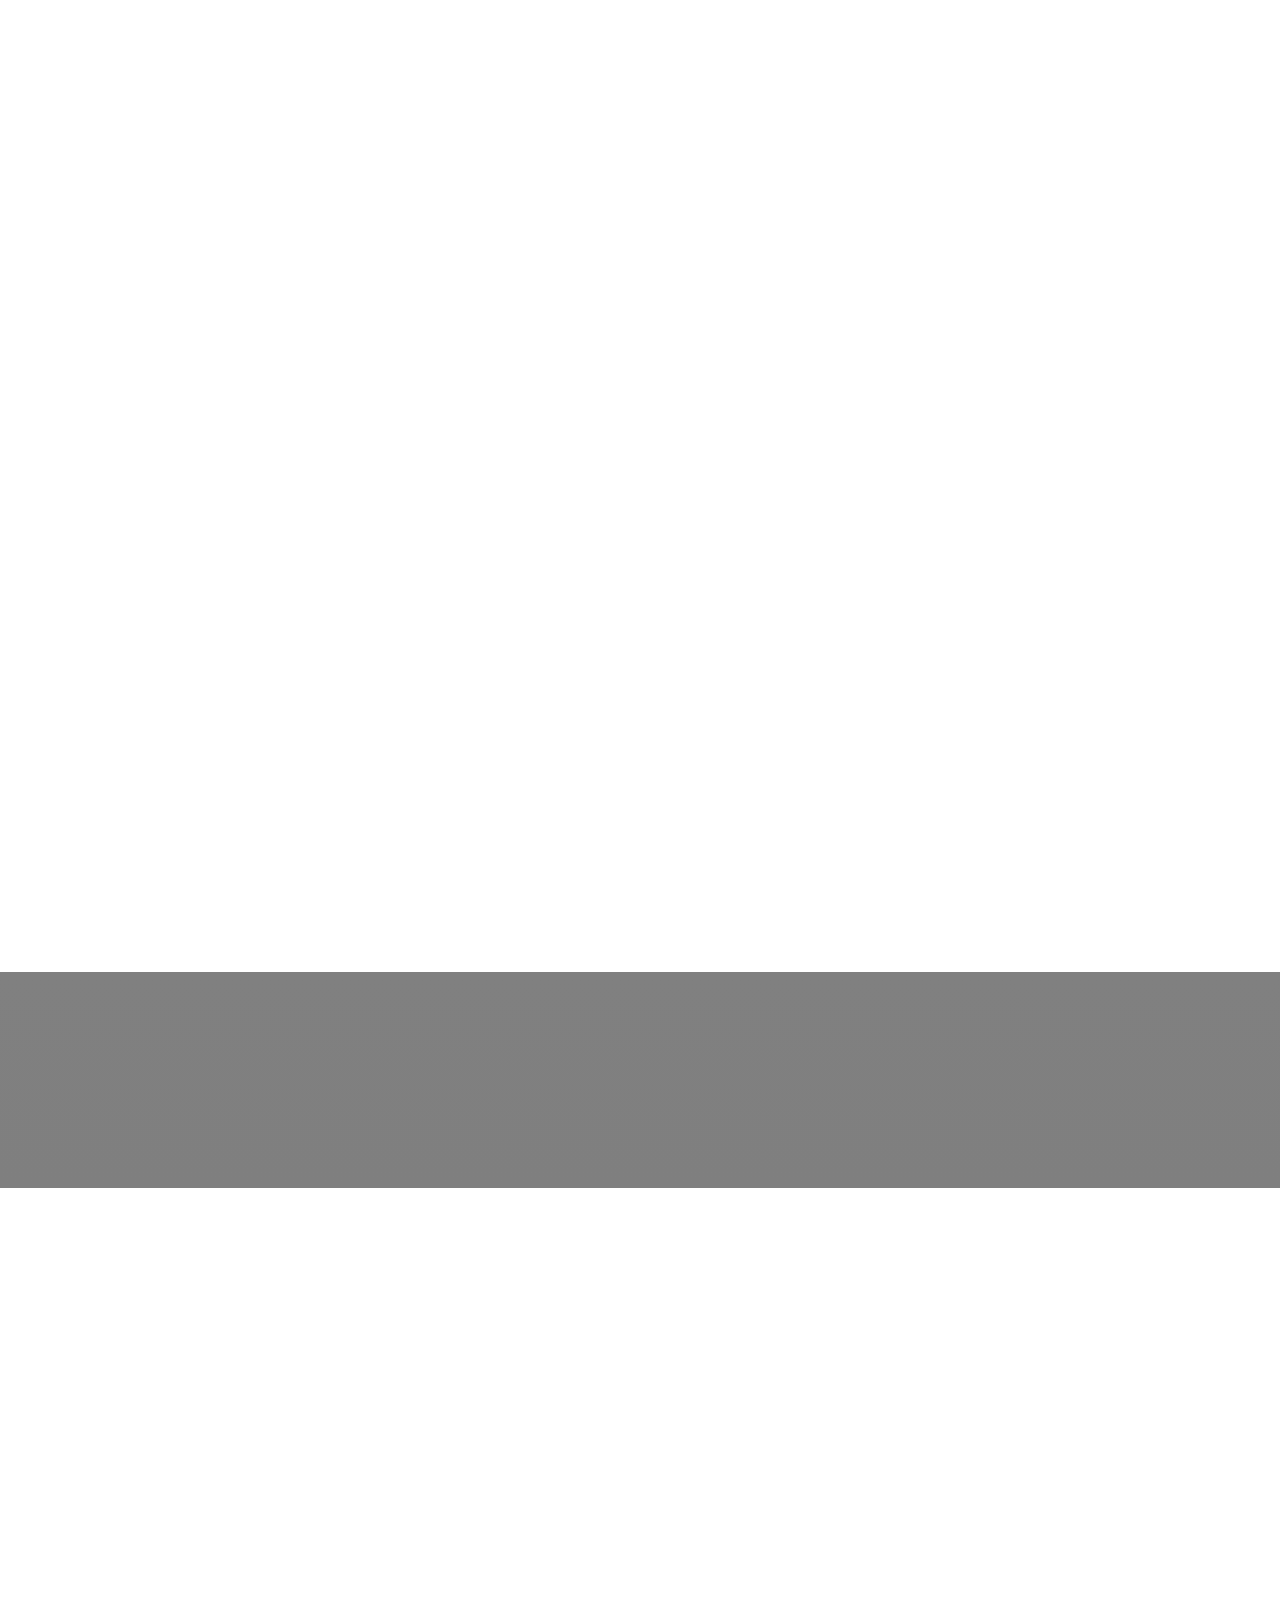
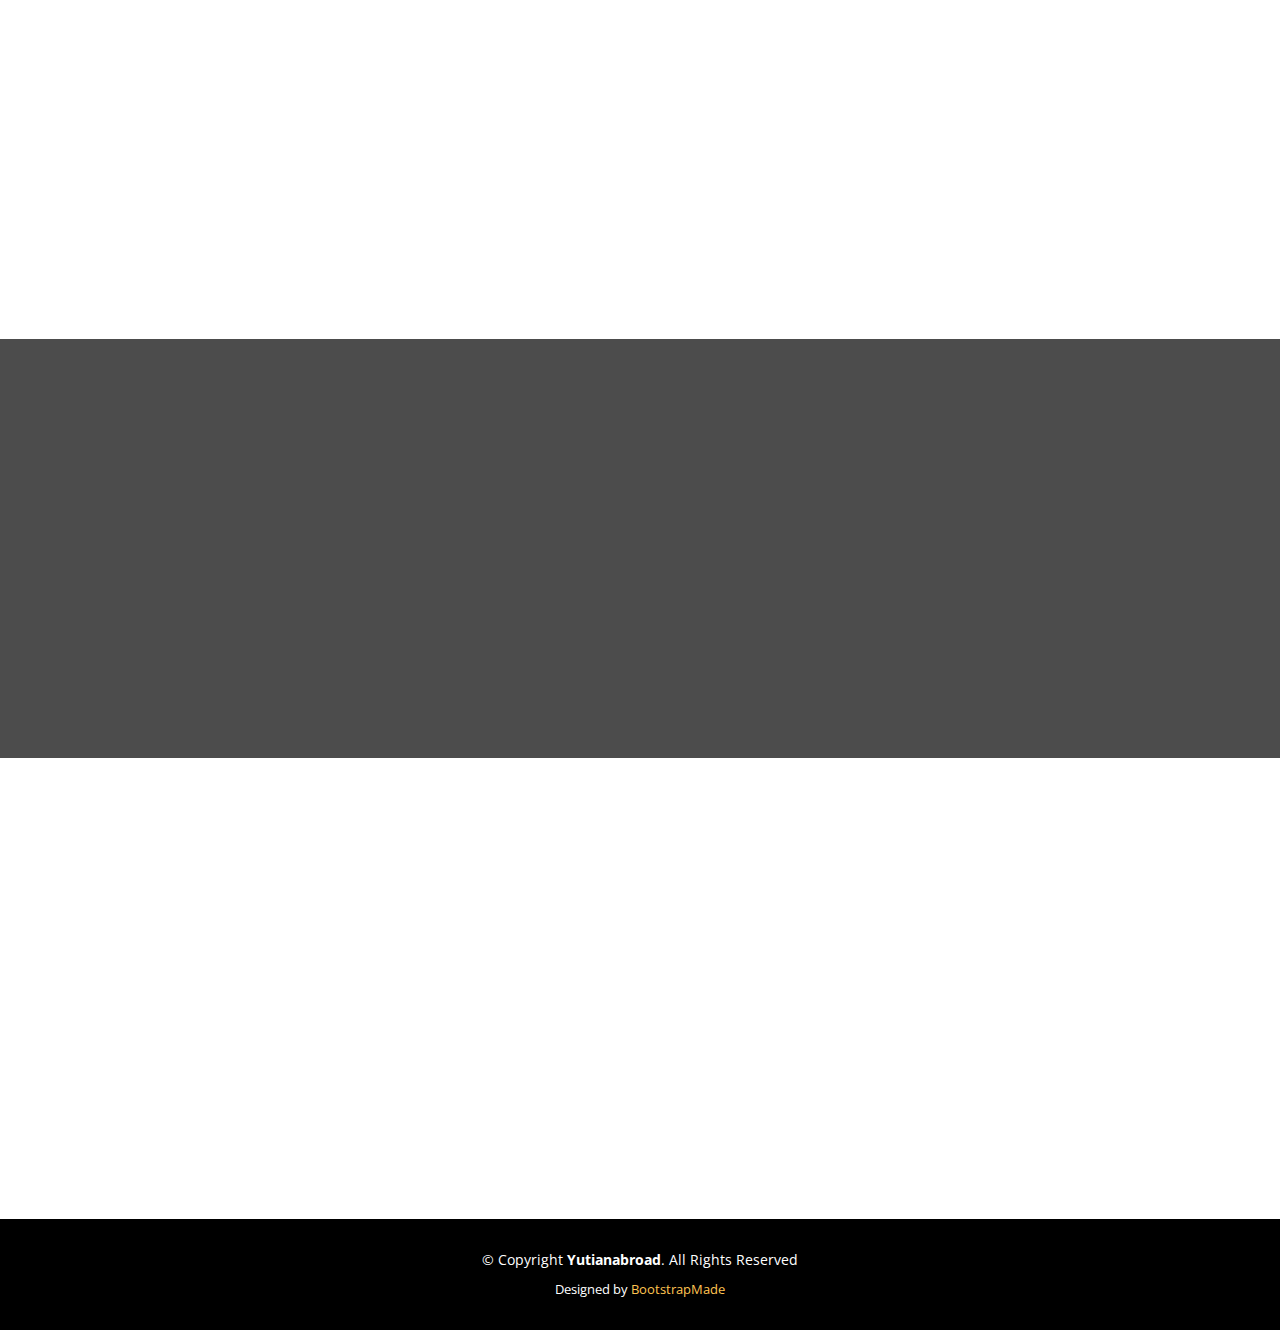
==== commit eb9dbfa5: "Remove agency wording." ====
--- a/index.html
+++ b/index.html
@@ -5,9 +5,9 @@
   <meta charset="utf-8">
   <meta content="width=device-width, initial-scale=1.0" name="viewport">
 
-  <title>雨田移民咨询 | 海外移民咨询及代理服务</title>
-  <meta content="雨田移民咨询是一家具有丰富实战经验的海外移民咨询及代理服务公司，协助您找到最适合自己的移民目的地及相应的移民路径，解答您有关移民的各种问题，与您一起交流移民生活工作学习等信息。" name="description">
-  <meta content="移民, 移民咨询, 移民代理, 海外移民, 海外生活" name="keywords">
+  <title>雨田移民咨询 | 海外移民咨询及服务</title>
+  <meta content="雨田移民咨询是一家具有丰富实战经验的海外移民咨询及服务公司，协助您找到最适合自己的移民目的地及相应的移民路径，解答您有关移民的各种问题，与您一起交流移民生活工作学习等信息。" name="description">
+  <meta content="移民, 移民咨询, 移民服务, 海外移民, 海外生活" name="keywords">
 
   <!-- Favicons -->
   <link href="assets/img/favicon.png" rel="icon">
@@ -27,6 +27,13 @@
 
   <!-- Template Main CSS File -->
   <link href="assets/css/style.css" rel="stylesheet">
+
+  <!-- Favicon-->
+  <link rel="icon" type="image/x-icon" href="assets/img/favicon/favicon.ico">
+  <link rel="icon" type="image/png" sizes="32x32" href="assets/img/favicon/favicon-32x32.png">
+  <link rel="icon" type="image/png" sizes="16x16" href="assets/img/favicon/favicon-16x16.png">
+  <link rel="apple-touch-icon" sizes="180x180" href="assets/img/favicon/apple-touch-icon.png">
+  <link rel="manifest" href="assets/img/favicon/site.webmanifest">
 
   <!-- =======================================================
   * Template Name: Gp
@@ -76,8 +83,8 @@
         <i class="bi bi-list mobile-nav-toggle"></i>
       </nav><!-- .navbar -->
 
-      <!-- TODO: Update the follow link with Calendly events link. -->
-      <a href="#about" class="get-started-btn scrollto">预约咨询</a>
+      <!-- DONE: Update the follow link with Calendly events link. -->
+      <a href="https://calendly.com/yutianabroad" target="_blank" class="get-started-btn scrollto">预约咨询</a>
 
     </div>
   </header><!-- End Header -->
@@ -89,7 +96,7 @@
       <div class="row justify-content-center" data-aos="fade-up" data-aos-delay="150">
         <div class="col-xl-6 col-lg-8">
           <h1>WELCOME</h1>
-          <h2>雨田移民咨询是一家具有丰富实战经验的海外移民咨询及代理服务公司，协助您找到最适合自己的移民目的地及相应的移民路径，解答您有关移民的各种问题，与您一起交流移民生活工作学习等信息。</h2>
+          <h2>雨田移民咨询是一家具有丰富实战经验的海外移民咨询及服务公司，协助您找到最适合自己的移民目的地及相应的移民路径，解答您有关移民的各种问题，与您一起交流移民生活工作学习等信息。</h2>
         </div>
       </div>
 
@@ -208,8 +215,8 @@
           <div class="col-lg-4 col-md-6 d-flex align-items-stretch" data-aos="zoom-in" data-aos-delay="100">
             <div class="icon-box">
               <div class="icon"><i class="bx bxl-dribbble"></i></div>
-              <!-- TODO: Update the follow link with Calendly event link. -->
-              <h4><a href="">移民规划咨询</a></h4>
+              <!-- DONE: Update the follow link with Calendly event link. -->
+              <h4><a href="https://calendly.com/yutianabroad/plan" target="_blank">移民规划咨询</a></h4>
               <p>我们专注于了解您的需求，为您量身定制个性化的移民策略。</p>
             </div>
           </div>
@@ -217,8 +224,8 @@
           <div class="col-lg-4 col-md-6 d-flex align-items-stretch mt-4 mt-md-0" data-aos="zoom-in" data-aos-delay="200">
             <div class="icon-box">
               <div class="icon"><i class="bx bx-file"></i></div>
-              <!-- TODO: Update the follow link with Calendly event link. -->
-              <h4><a href="">海外生活咨询</a></h4>
+              <!-- DONE: Update the follow link with Calendly event link. -->
+              <h4><a href="https://calendly.com/yutianabroad/life" target="_blank">海外生活咨询</a></h4>
               <p>我们提供细致入微的生活指导，帮您解答海外居住、文化适应等各方面问题，让您的国外生活轻松自如。</p>
             </div>
           </div>
@@ -226,8 +233,8 @@
           <div class="col-lg-4 col-md-6 d-flex align-items-stretch mt-4 mt-lg-0" data-aos="zoom-in" data-aos-delay="300">
             <div class="icon-box">
               <div class="icon"><i class="bx bx-tachometer"></i></div>
-              <!-- TODO: Update the follow link with Calendly event link. -->
-              <h4><a href="">远程安家协助</a></h4>
+              <!-- DONE: Update the follow link with Calendly event link. -->
+              <h4><a href="https://calendly.com/yutianabroad/settle" target="_blank">远程安家协助</a></h4>
               <p>搬迁国外是一大挑战，我们致力于简化您的搬家过程，让它变得无忧无虑。</p>
             </div>
           </div>
@@ -235,19 +242,20 @@
           <div class="col-lg-4 col-md-6 d-flex align-items-stretch mt-4" data-aos="zoom-in" data-aos-delay="100">
             <div class="icon-box">
               <div class="icon"><i class="bx bx-world"></i></div>
-              <!-- TODO: Update the follow link with Calendly event link. -->
-              <h4><a href="">海外IT求职服务</a></h4>
+              <!-- DONE: Update the follow link with Calendly event link. -->
+              <h4><a href="https://calendly.com/yutianabroad/resume" target="_blank">海外IT求职服务</a></h4>
               <p>为您的海外IT职业道路提供辅导和简历优化服务，助您获得理想工作。</p>
             </div>
           </div>
 
-          <!--div class="col-lg-4 col-md-6 d-flex align-items-stretch mt-4" data-aos="zoom-in" data-aos-delay="200">
+          <div class="col-lg-4 col-md-6 d-flex align-items-stretch mt-4" data-aos="zoom-in" data-aos-delay="200">
             <div class="icon-box">
               <div class="icon"><i class="bx bx-slideshow"></i></div>
-              <h4><a href="">Dele cardo</a></h4>
-              <p>Quis consequatur saepe eligendi voluptatem consequatur dolor consequuntur</p>
-            </div>
-          </div-->
+              <!-- DONE: Update the follow link with Calendly event link. -->
+              <h4><a href="https://calendly.com/yutianabroad/bank">远程海外开户及资金出海服务</a></h4>
+              <p>全球资产配置，指尖触达——通过我们的远程海外银行开户服务，实现您资金的全球优化。</p>
+            </div>
+          </div>
 
           <!--div class="col-lg-4 col-md-6 d-flex align-items-stretch mt-4" data-aos="zoom-in" data-aos-delay="300">
             <div class="icon-box">
@@ -269,8 +277,8 @@
         <div class="text-center">
           <h3>移民就是投资未来，赶快行动吧！</h3>
           <!--p> Duis aute irure dolor in reprehenderit in voluptate velit esse cillum dolore eu fugiat nulla pariatur. Excepteur sint occaecat cupidatat non proident, sunt in culpa qui officia deserunt mollit anim id est laborum.</p-->
-          <!-- TODO: Update the follow link with Calendly events link. -->
-          <a class="cta-btn" href="#">即刻预约</a>
+          <!-- DONE: Update the follow link with Calendly events link. -->
+          <a class="cta-btn" href="https://calendly.com/yutianabroad" target="_blank">即刻预约</a>
         </div>
 
       </div>
@@ -286,11 +294,11 @@
           </div>
           <div class="col-lg-6 pt-4 pt-lg-0 order-2 order-lg-1 content" data-aos="fade-right" data-aos-delay="100">
             <h3>关于我们</h3>
-            <p class="fst-italic">
-              雨田来自中国大陆，毕业后在国内从事多年IT相关工作，后来由于家庭原因，决定出国。在研究及实践移民的十多年中，雨田DIY了亚洲、西欧及北美多国的技术移民、工作签证、长居绿卡等项目，积累了丰富的海外移民相关经验。在出国定居的这些年里，雨田在​英国及加拿大长期居住，并且游历了欧美大部分国家和地区。
+            <p>
+              雨田来自中国大陆，毕业后在国内从事多年IT相关工作，后来由于家庭原因，决定出国。在研究及实践移民的十多年中，雨田DIY了亚洲、西欧及北美多国的技术移民、工作签证、长居绿卡等项目，积累了丰富的海外移民相关经验。在出国的这些年里，雨田在英国、加拿大以及爱尔兰长期居住，并且游历了欧美大部分国家和地区。
             </p>
-            <p class="fst-italic">
-              国内最近几年兴起了“润”的风潮，但我们发现相当一部分想移民的朋友对于移民相关的概念及各国的移民政策并不熟悉，对自己的真实需求以及市场情况并不了解，因此常常被一些不法移民中介坑钱坑时间。因此，我们建立了这个海外移民咨询服务，主要目的是希望给想移民的朋友提供一些最新的信息，以及分享我们十余年积累下来的移民经验，减少您踩坑的概率，同时也为一些需要帮助的朋友提供力所能及的移民代理协助。
+            <p>
+              国内最近几年兴起了“润”的风潮，但我们发现相当一部分想移民的朋友对于移民相关的概念及各国的移民政策并不熟悉，对自己的真实需求以及市场情况并不了解，因此常常被一些不法移民中介坑钱坑时间。因此，我们建立了这个海外移民咨询公司，主要目的是希望给想移民的朋友提供一些最新的信息，以及分享我们十余年积累下来的移民经验，减少您踩坑的概率，同时也为一些需要帮助的朋友提供力所能及的移民协助。
             </p>
             <ul>
               <li><i class="ri-check-double-line"></i> 专业精神：我们秉持专业态度，为客户提供专业的移民服务。</li>
@@ -870,4 +878,4 @@
 
 </body>
 
-</html>+</html>
